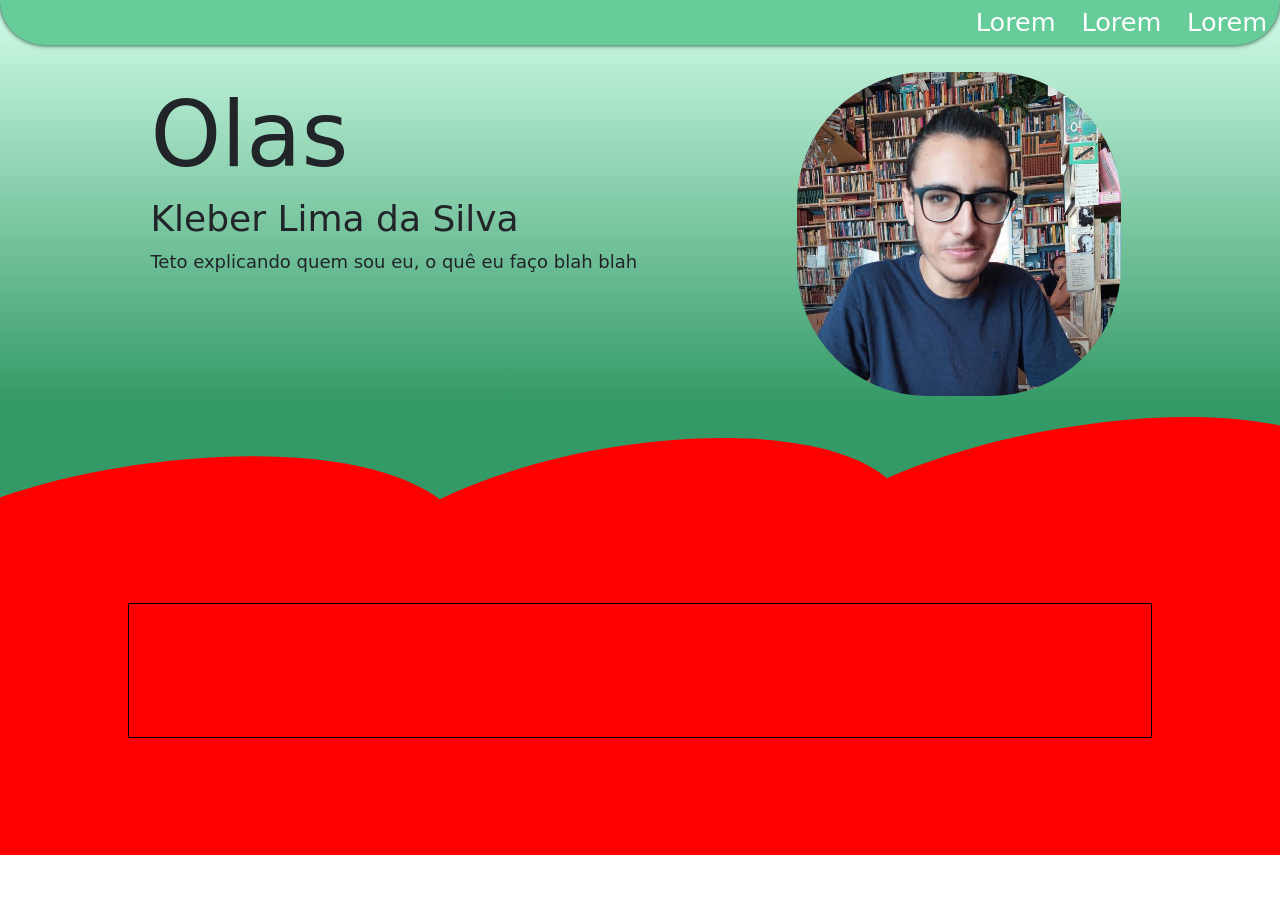
==== index.html @ 3d598de7 "css animation" ====
<!DOCTYPE html>
<html lang="pt-br">
<head>
    <meta charset="UTF-8">
    <meta name="viewport" content="width=device-width, initial-scale=1.0">
    <link href="https://cdn.jsdelivr.net/npm/bootstrap@5.3.3/dist/css/bootstrap.min.css" rel="stylesheet" integrity="sha384-QWTKZyjpPEjISv5WaRU9OFeRpok6YctnYmDr5pNlyT2bRjXh0JMhjY6hW+ALEwIH" crossorigin="anonymous">
    <link rel="stylesheet" href="assets/styles.css" type="text/css">
    <title>Blog</title>
    <link rel="icon" href="assets/images/oculos.ico"  type="image\x-icon">
</head>
<body>
    <ul id="index">
        <li>Lorem</li>
        <li>Lorem</li>
        <li>Lorem</li>
    </ul>
    <main>
        <div id="intro">
            <div id="bem_vindo">
                <h1>Olas</h1>
                <h2>Kleber Lima da Silva</h2>
                <p>Teto explicando quem sou eu, o quê eu faço blah blah</p>
            </div>
            <img src="assets/images/kleber.png" alt="imagem do meu rosto">
        </div>
        <svg style="position: absolute;" xmlns="http://www.w3.org/2000/svg" viewBox="0 0 1000 100" fill="#339966"><path d="M0 0v72.3C106.3 35 276 23.6 343.6 73.7 458.2 18.3 637 8.5 693 57.3 779.6 18.6 915.7-2.4 1000 16.1V0H0Z"></path></svg>
        <div id="ferramentas">
            <div id="sliderFerramentas">
                <div class="item"></div>
                <div class="item"></div>
                <div class="item"></div>
                <div class="item"></div>
                <div class="item"></div>
                <div class="item"></div>
                <div class="item"></div>
                <div class="item"></div>
            </div>
        </div>
        <div id="projetos">
            
        </div>
        <div id="certificado">

        </div>
    </main>
    <footer></footer>
</body>
</html>
---- assets/styles.css ----
@import url(animations.css);
@import url(ferramentas.css);

* {
    margin: 0px;
    padding: 0px;
    box-sizing: border-box;
}

:root {
    --mainColor1:#339966;
    --mainColor2:#d3feea;
    --mainColor3:#07301a;
    --mainColor4:#66cc99;
    
}


#index {
    z-index: 1;
    position: absolute;
    margin: 0px;
    border-bottom-left-radius: 10vh;
    border-bottom-right-radius: 10vh;
    list-style: none;
    height: 5vh;
    width: 100%;
    background-color: var(--mainColor4);
    box-shadow: 0px 0px 5px var(--mainColor3);
    /*Flex Box stuff*/
    display: flex;
    justify-content: flex-end;
    align-items: center;
}

#index li {
    color: white;
    height: fit-content;
    margin: 1vw;
    font-size: 2vw;
}

#intro {
    position: relative;
    height: 45vh;
    width: 100vw;
    display: flex;
    justify-content: space-evenly;
    flex-direction: row;
    align-items: end;
    /*Background*/
    background-image: linear-gradient(var(--mainColor2),var(--mainColor1));
}

#intro img {
    position: relative;
    height: 80%;
    margin: 1vh;
    border-radius: 130px;
}

#bem_vindo {
    height: 80%;
}

#bem_vindo h1 {
    font-size: 10vh;
}

#bem_vindo h2 {
    font-size: 4vh;
}

#bem_vindo p {
    font-size: 2vh;
}
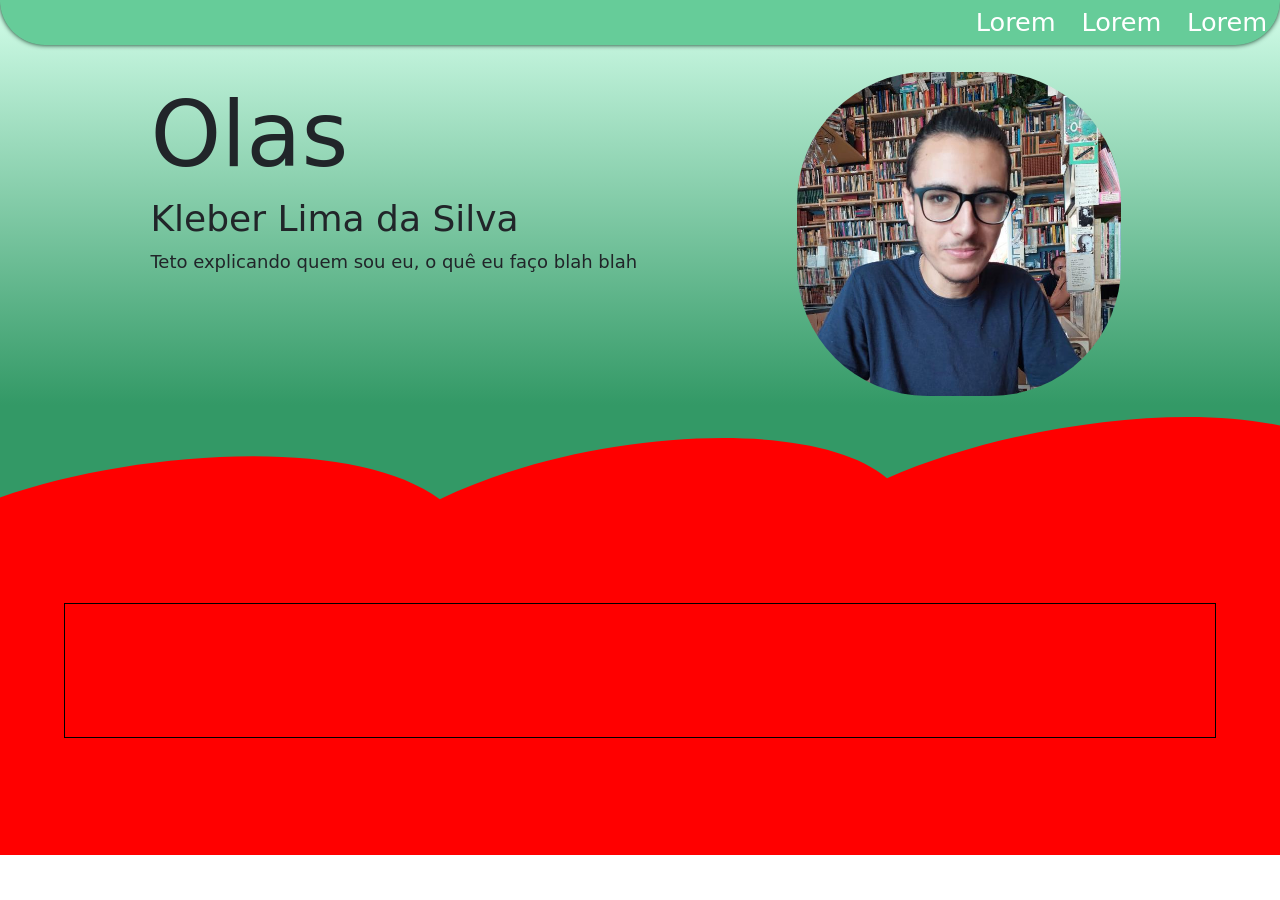
==== commit ea720205: "final da noite" ====
--- a/index.html
+++ b/index.html
@@ -26,18 +26,19 @@
         <svg style="position: absolute;" xmlns="http://www.w3.org/2000/svg" viewBox="0 0 1000 100" fill="#339966"><path d="M0 0v72.3C106.3 35 276 23.6 343.6 73.7 458.2 18.3 637 8.5 693 57.3 779.6 18.6 915.7-2.4 1000 16.1V0H0Z"></path></svg>
         <div id="ferramentas">
             <div id="sliderFerramentas">
-                <div class="item"></div>
-                <div class="item"></div>
-                <div class="item"></div>
-                <div class="item"></div>
-                <div class="item"></div>
-                <div class="item"></div>
-                <div class="item"></div>
-                <div class="item"></div>
+                <div class="item item1"></div>
+                <div class="item item2"></div>
+                <div class="item item3"></div>
+                <div class="item item4"></div>
+                <div class="item item5"></div>
+                <div class="item item6"></div>
+                <div class="item item7"></div>
+                <div class="item item8"></div>
+                <div class="item item9"></div>
+                <div class="item item10"></div>
             </div>
         </div>
         <div id="projetos">
-            
         </div>
         <div id="certificado">
 
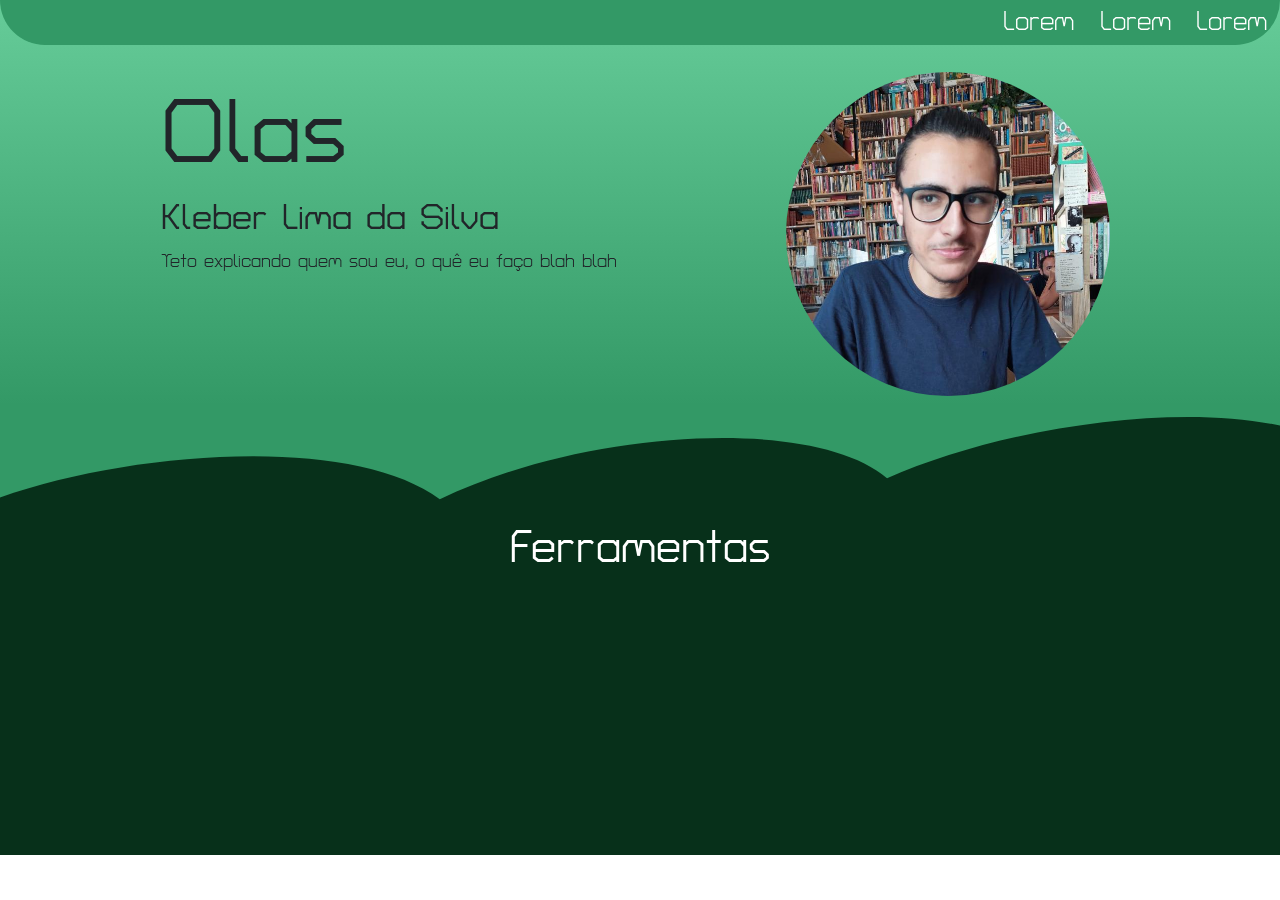
==== commit 29b109b0: "more css beautifull" ====
--- a/index.html
+++ b/index.html
@@ -5,7 +5,7 @@
     <meta name="viewport" content="width=device-width, initial-scale=1.0">
     <link href="https://cdn.jsdelivr.net/npm/bootstrap@5.3.3/dist/css/bootstrap.min.css" rel="stylesheet" integrity="sha384-QWTKZyjpPEjISv5WaRU9OFeRpok6YctnYmDr5pNlyT2bRjXh0JMhjY6hW+ALEwIH" crossorigin="anonymous">
     <link rel="stylesheet" href="assets/styles.css" type="text/css">
-    <title>Blog</title>
+    <title>Kleber port</title>
     <link rel="icon" href="assets/images/oculos.ico"  type="image\x-icon">
 </head>
 <body>
@@ -25,17 +25,15 @@
         </div>
         <svg style="position: absolute;" xmlns="http://www.w3.org/2000/svg" viewBox="0 0 1000 100" fill="#339966"><path d="M0 0v72.3C106.3 35 276 23.6 343.6 73.7 458.2 18.3 637 8.5 693 57.3 779.6 18.6 915.7-2.4 1000 16.1V0H0Z"></path></svg>
         <div id="ferramentas">
+            <h2>Ferramentas</h2>
             <div id="sliderFerramentas">
-                <div class="item item1"></div>
-                <div class="item item2"></div>
-                <div class="item item3"></div>
-                <div class="item item4"></div>
-                <div class="item item5"></div>
-                <div class="item item6"></div>
+                <div class="item item1"><img src="assets/images/ferramentas/vscode.png" alt="Logo VsCode"></div>
+                <div class="item item2"><img src="assets/images/ferramentas/figma.png" alt="Logo figma"></div>
+                <div class="item item3"><img src="assets/images/ferramentas/HTML5_logo_and_wordmark.png" alt="logo html"></div>
+                <div class="item item4"><img src="assets/images/ferramentas/Official_CSS_Logo.svg" alt="logo css"></div>
+                <div class="item item5"><img src="assets/images/ferramentas/logo-javascript.svg" alt="logo javascript"></div>
+                <div class="item item6"><img src="assets/images/ferramentas/python-svgrepo-com.svg" alt="logo python"></div>
                 <div class="item item7"></div>
-                <div class="item item8"></div>
-                <div class="item item9"></div>
-                <div class="item item10"></div>
             </div>
         </div>
         <div id="projetos">
@@ -46,4 +44,5 @@
     </main>
     <footer></footer>
 </body>
+<script src="script.js"></script>
 </html>
--- a/assets/styles.css
+++ b/assets/styles.css
@@ -1,13 +1,16 @@
 @import url(animations.css);
 @import url(ferramentas.css);
+@import url('https://fonts.googleapis.com/css2?family=Turret+Road:wght@200;300;400;500;700;800&display=swap');
 
 * {
-    margin: 0px;
+    margin: 0vh;
     padding: 0px;
     box-sizing: border-box;
+    font-family: 'Turret Road';
 }
 
 :root {
+    --corFonte:white;
     --mainColor1:#339966;
     --mainColor2:#d3feea;
     --mainColor3:#07301a;
@@ -25,12 +28,17 @@
     list-style: none;
     height: 5vh;
     width: 100%;
-    background-color: var(--mainColor4);
-    box-shadow: 0px 0px 5px var(--mainColor3);
+    background-color: var(--mainColor1);
     /*Flex Box stuff*/
     display: flex;
     justify-content: flex-end;
     align-items: center;
+    transition: 1s;
+}
+
+#index:hover {
+    border-radius: 0px;
+    box-shadow: 0px 0px 2vh var(--mainColor2);
 }
 
 #index li {
@@ -49,14 +57,19 @@
     flex-direction: row;
     align-items: end;
     /*Background*/
-    background-image: linear-gradient(var(--mainColor2),var(--mainColor1));
+    background-image: linear-gradient(var(--mainColor4),var(--mainColor1));
 }
 
 #intro img {
     position: relative;
     height: 80%;
     margin: 1vh;
-    border-radius: 130px;
+    border-radius: 20vh;
+}
+
+#intro::after {
+    position: absolute;
+    height: 100px;
 }
 
 #bem_vindo {
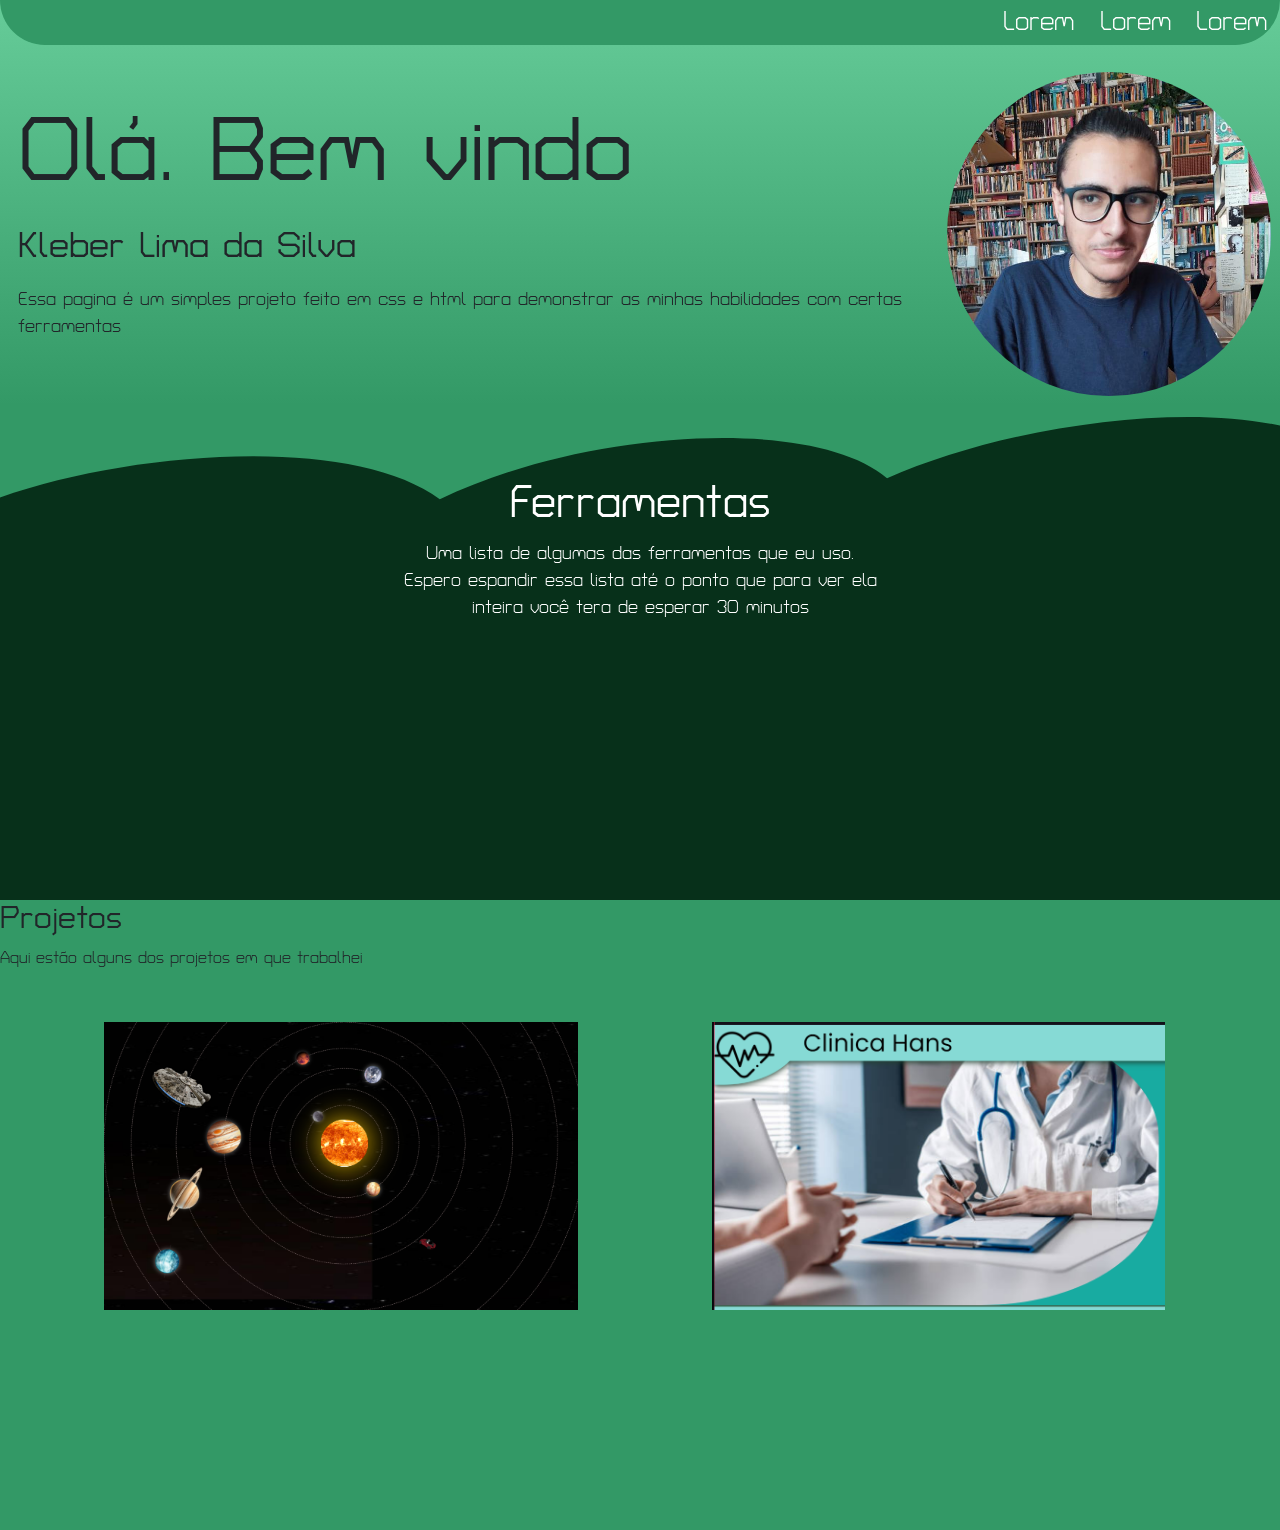
==== commit 0d54fc14: "beta finalizado" ====
--- a/index.html
+++ b/index.html
@@ -5,7 +5,7 @@
     <meta name="viewport" content="width=device-width, initial-scale=1.0">
     <link href="https://cdn.jsdelivr.net/npm/bootstrap@5.3.3/dist/css/bootstrap.min.css" rel="stylesheet" integrity="sha384-QWTKZyjpPEjISv5WaRU9OFeRpok6YctnYmDr5pNlyT2bRjXh0JMhjY6hW+ALEwIH" crossorigin="anonymous">
     <link rel="stylesheet" href="assets/styles.css" type="text/css">
-    <title>Kleber port</title>
+    <title>Portifolio</title>
     <link rel="icon" href="assets/images/oculos.ico"  type="image\x-icon">
 </head>
 <body>
@@ -17,15 +17,16 @@
     <main>
         <div id="intro">
             <div id="bem_vindo">
-                <h1>Olas</h1>
+                <h1>Olá. Bem vindo</h1>
                 <h2>Kleber Lima da Silva</h2>
-                <p>Teto explicando quem sou eu, o quê eu faço blah blah</p>
+                <p>Essa pagina é um simples projeto feito em css e html para demonstrar as minhas habilidades com certas ferramentas</p>
             </div>
             <img src="assets/images/kleber.png" alt="imagem do meu rosto">
         </div>
         <svg style="position: absolute;" xmlns="http://www.w3.org/2000/svg" viewBox="0 0 1000 100" fill="#339966"><path d="M0 0v72.3C106.3 35 276 23.6 343.6 73.7 458.2 18.3 637 8.5 693 57.3 779.6 18.6 915.7-2.4 1000 16.1V0H0Z"></path></svg>
         <div id="ferramentas">
             <h2>Ferramentas</h2>
+            <p>Uma lista de algumas das ferramentas que eu uso. Espero espandir essa lista até o ponto que para ver ela inteira você tera de esperar 30 minutos</p>
             <div id="sliderFerramentas">
                 <div class="item item1"><img src="assets/images/ferramentas/vscode.png" alt="Logo VsCode"></div>
                 <div class="item item2"><img src="assets/images/ferramentas/figma.png" alt="Logo figma"></div>
@@ -33,10 +34,16 @@
                 <div class="item item4"><img src="assets/images/ferramentas/Official_CSS_Logo.svg" alt="logo css"></div>
                 <div class="item item5"><img src="assets/images/ferramentas/logo-javascript.svg" alt="logo javascript"></div>
                 <div class="item item6"><img src="assets/images/ferramentas/python-svgrepo-com.svg" alt="logo python"></div>
-                <div class="item item7"></div>
+                <div class="item item7"><img src="assets/images/ferramentas/mysql.png" alt=""></div>
             </div>
         </div>
         <div id="projetos">
+            <h2>Projetos</h2>
+            <p>Aqui estão alguns dos projetos em que trabalhei</p>
+            <div id="projetosWrapper">
+                <div class="projeto"><a href="https://github.com/Kleberapenas/css-solar-system"><img src="assets/images/projetos/sistemaSolar.png" alt="cover projeto sistema solar"></a></div>
+                <div class="projeto"><a href="https://github.com/SENAI-Morvan-Figueiredo/ClinicaACGK"><img src="assets/images/projetos/image.png" alt="cover projeto web pagina de clinica médica"></a></div>
+            </div>
         </div>
         <div id="certificado">
 
--- a/assets/styles.css
+++ b/assets/styles.css
@@ -1,5 +1,6 @@
 @import url(animations.css);
 @import url(ferramentas.css);
+@import url(projetos.css);
 @import url('https://fonts.googleapis.com/css2?family=Turret+Road:wght@200;300;400;500;700;800&display=swap');
 
 * {
@@ -51,7 +52,7 @@
 #intro {
     position: relative;
     height: 45vh;
-    width: 100vw;
+    width: 100%;
     display: flex;
     justify-content: space-evenly;
     flex-direction: row;
@@ -78,12 +79,15 @@
 
 #bem_vindo h1 {
     font-size: 10vh;
+    margin: 2vh;
 }
 
 #bem_vindo h2 {
     font-size: 4vh;
+    margin: 2vh;
 }
 
 #bem_vindo p {
     font-size: 2vh;
+    margin: 2vh;
 }
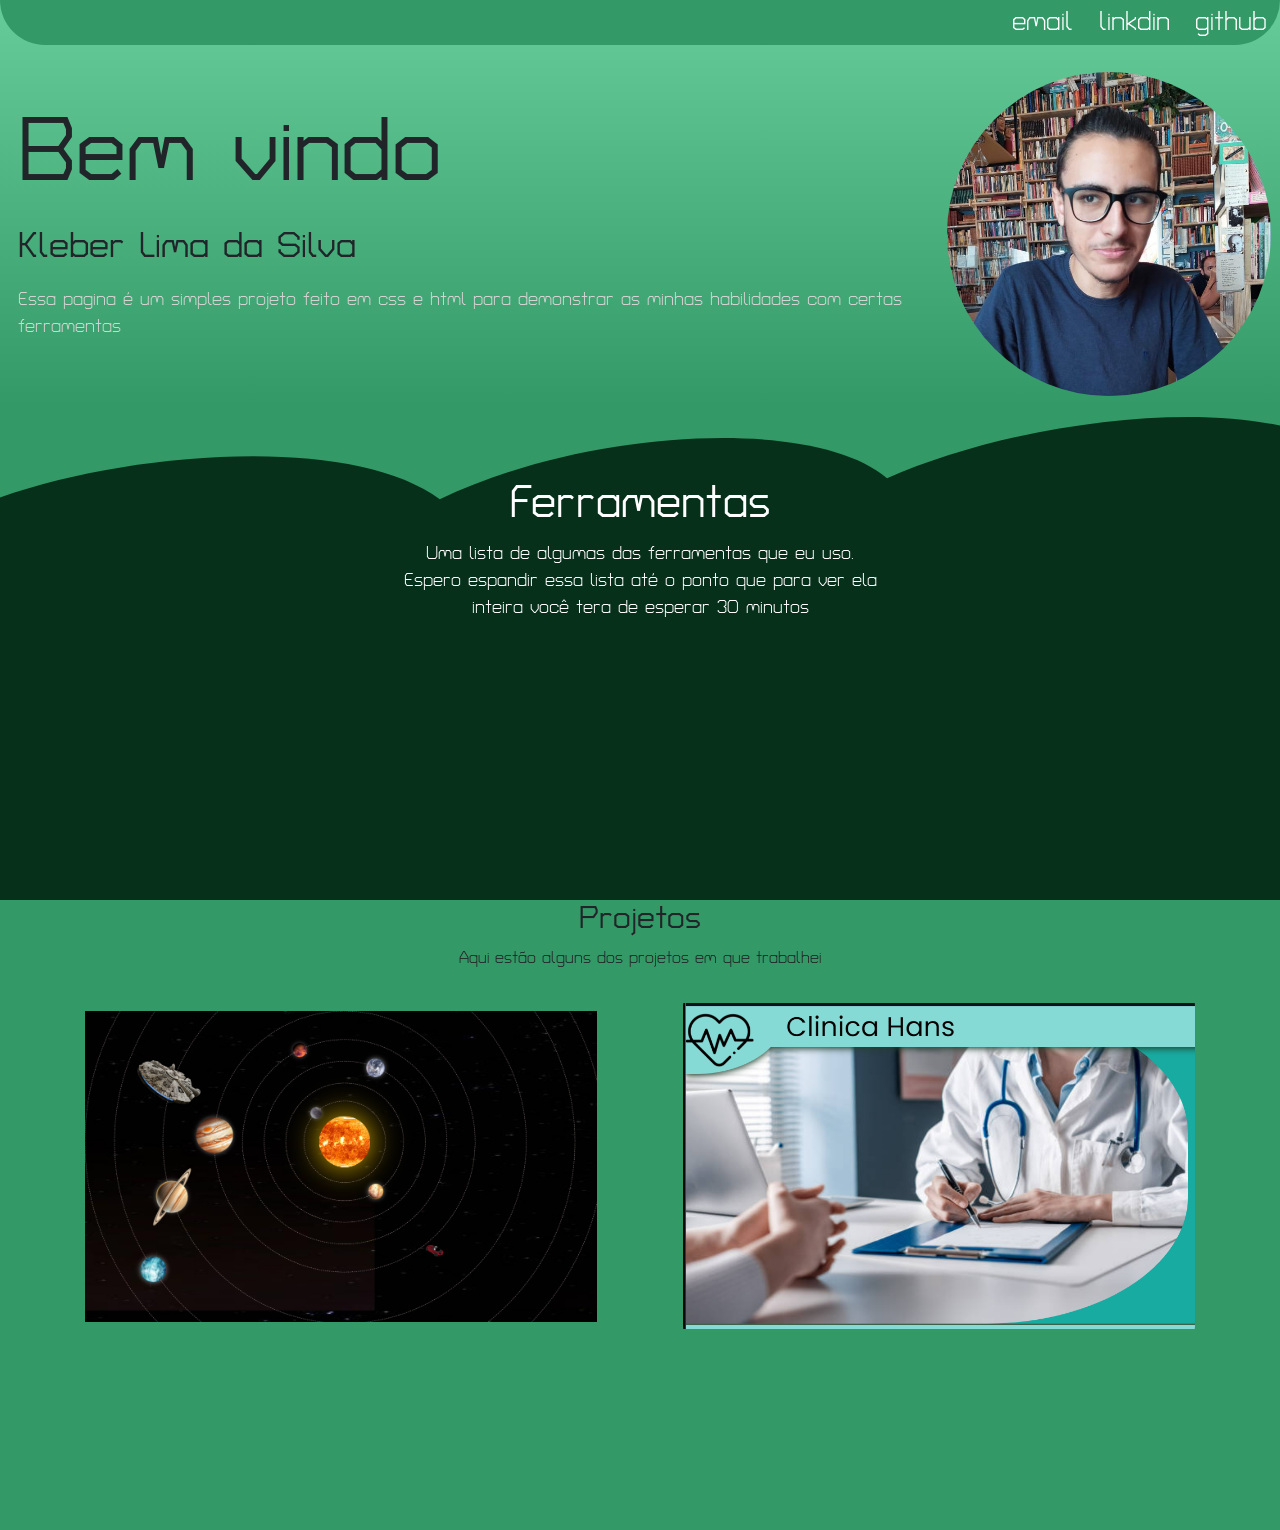
==== commit ce0e3e44: "index melhorias" ====
--- a/index.html
+++ b/index.html
@@ -10,14 +10,14 @@
 </head>
 <body>
     <ul id="index">
-        <li>Lorem</li>
-        <li>Lorem</li>
-        <li>Lorem</li>
+        <li><a href="">email</a></li>
+        <li><a href="">linkdin</a></li>
+        <li><a href="">github</a></li>
     </ul>
     <main>
         <div id="intro">
             <div id="bem_vindo">
-                <h1>Olá. Bem vindo</h1>
+                <h1>Bem vindo</h1>
                 <h2>Kleber Lima da Silva</h2>
                 <p>Essa pagina é um simples projeto feito em css e html para demonstrar as minhas habilidades com certas ferramentas</p>
             </div>
@@ -41,8 +41,8 @@
             <h2>Projetos</h2>
             <p>Aqui estão alguns dos projetos em que trabalhei</p>
             <div id="projetosWrapper">
-                <div class="projeto"><a href="https://github.com/Kleberapenas/css-solar-system"><img src="assets/images/projetos/sistemaSolar.png" alt="cover projeto sistema solar"></a></div>
-                <div class="projeto"><a href="https://github.com/SENAI-Morvan-Figueiredo/ClinicaACGK"><img src="assets/images/projetos/image.png" alt="cover projeto web pagina de clinica médica"></a></div>
+                <a class="projeto" href="https://github.com/Kleberapenas/css-solar-system"><img src="assets/images/projetos/sistemaSolar.png" alt="cover projeto sistema solar"></a>
+                <a class="projeto" href="https://github.com/SENAI-Morvan-Figueiredo/ClinicaACGK"><img src="assets/images/projetos/image.png" alt="cover projeto web pagina de clinica médica"></a>
             </div>
         </div>
         <div id="certificado">
--- a/assets/styles.css
+++ b/assets/styles.css
@@ -16,9 +16,17 @@
     --mainColor2:#d3feea;
     --mainColor3:#07301a;
     --mainColor4:#66cc99;
-    
 }
 
+#index a {
+    text-decoration: none;
+    color: inherit;
+}
+
+#index a:hover {
+    color: black;
+    font-size: 1.1em;
+}
 
 #index {
     z-index: 1;
@@ -30,11 +38,11 @@
     height: 5vh;
     width: 100%;
     background-color: var(--mainColor1);
+    transition: 1s;
     /*Flex Box stuff*/
     display: flex;
     justify-content: flex-end;
     align-items: center;
-    transition: 1s;
 }
 
 #index:hover {
@@ -90,4 +98,5 @@
 #bem_vindo p {
     font-size: 2vh;
     margin: 2vh;
+    color: lightgray;
 }
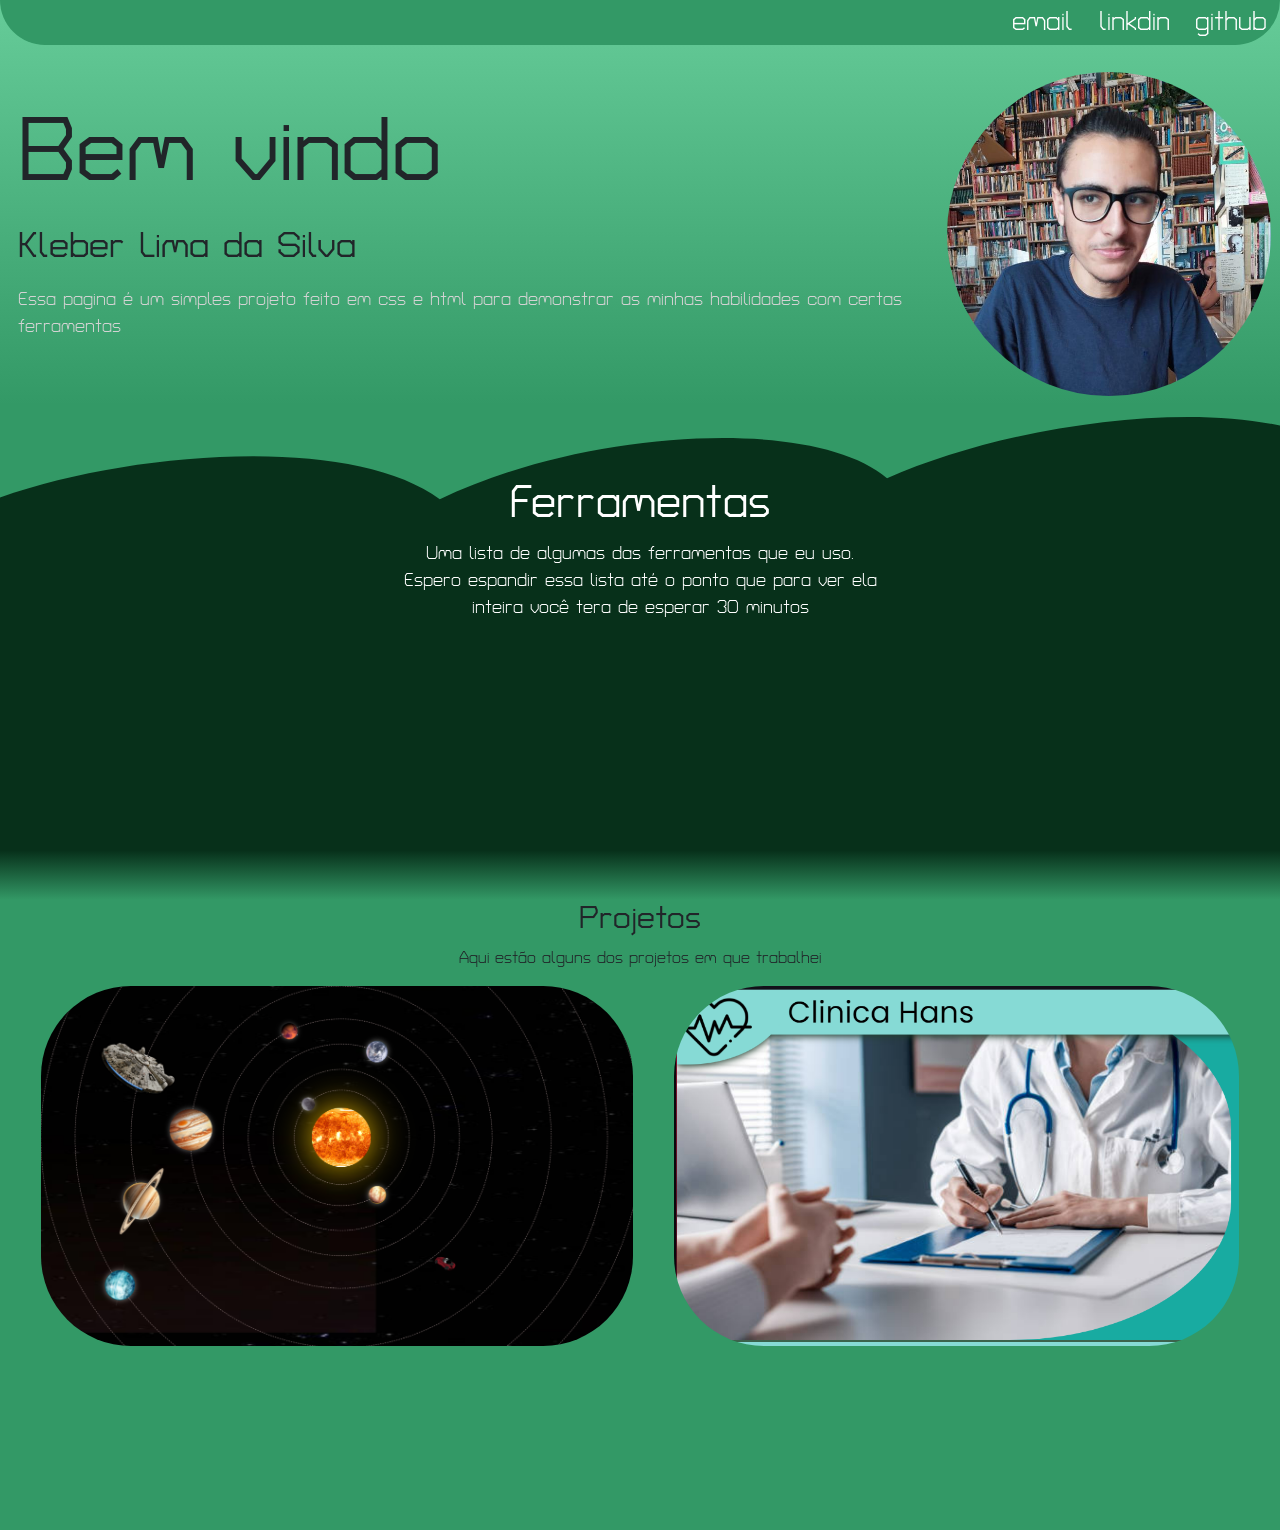
==== commit 2ec2da69: "parte de projetos concertada" ====
--- a/index.html
+++ b/index.html
@@ -41,8 +41,8 @@
             <h2>Projetos</h2>
             <p>Aqui estão alguns dos projetos em que trabalhei</p>
             <div id="projetosWrapper">
-                <a class="projeto" href="https://github.com/Kleberapenas/css-solar-system"><img src="assets/images/projetos/sistemaSolar.png" alt="cover projeto sistema solar"></a>
-                <a class="projeto" href="https://github.com/SENAI-Morvan-Figueiredo/ClinicaACGK"><img src="assets/images/projetos/image.png" alt="cover projeto web pagina de clinica médica"></a>
+                <a href=""><div class="projeto"><img src="assets/images/projetos/sistemaSolar.png" alt="screenshot de projeto em grupo de diagrama do sistema solar"></div></a>
+                <a href=""><div class="projeto"><img src="assets/images/projetos/image.png" alt="screenshot de projeto em grupo de site online de consulta clinica"></div></a>
             </div>
         </div>
         <div id="certificado">
